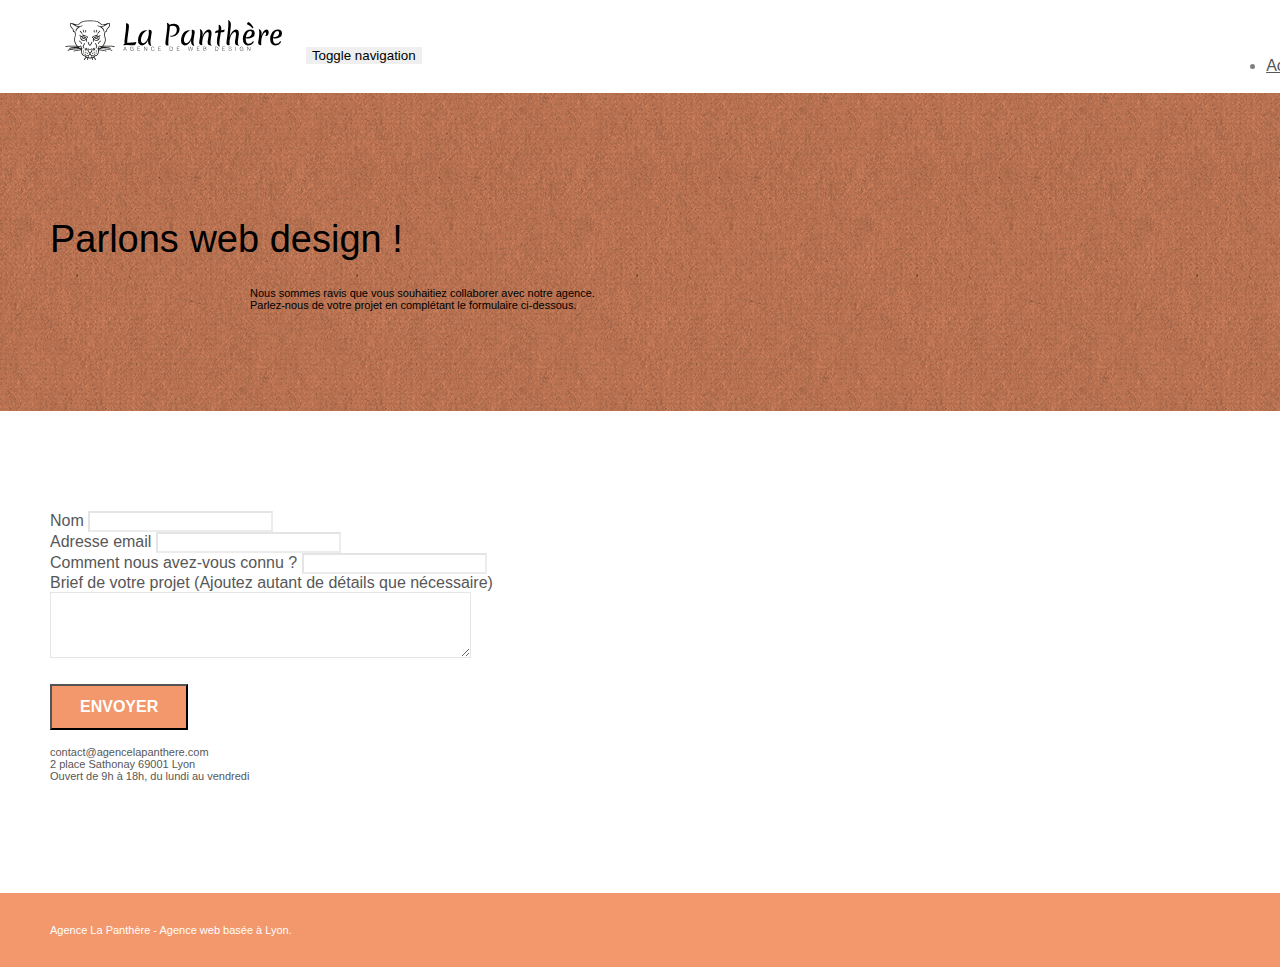
==== starting-website-2/page2.html @ 5dfea7cf "checkpoint" ====
<!doctype html>
<html lang="Default">
<head>
    <meta charset="utf-8">
    <meta name="keywords" content="">
    <meta name="description" content="">
    <meta name="viewport" content="width=device-width, initial-scale=1.0, viewport-fit=cover">
    <link rel="shortcut icon" type="image/png" href="favicon.jpg">
    
	<link rel="stylesheet" type="text/css" href="./css/bootstrap.min.css">
	<link rel="stylesheet" type="text/css" href="style.css">
	<link rel="stylesheet" type="text/css" href="./css/font-awesome.min.css">
	<link rel="stylesheet" type="text/css" href="./css/et-line.min.css">
	
    
	<script src="./js/jquery-2.1.0.min.js"></script>
	<script src="./js/bootstrap.min.js"></script>
	<script src="./js/blocs.min.js"></script>
	<script src="./js/jqBootstrapValidation.js"></script>
	<script src="./js/formHandler.js"></script>
    <title>page2</title>

    
<!-- Analytics -->
 
<!-- Analytics END -->
    
</head>
<body>
<!-- Principal conteneur -->
<div class="page-container">
    
<!-- bloc-0 -->
<div class="bloc bgc-white l-bloc " id="bloc-0">
	<div class="container bloc-sm">
		<nav class="navbar row">
			<div class="navbar-header">
				<a class="navbar-brand" href="index.html"><img src="img/agence-la-panthere-monochrome.svg" alt="atlanta web design logo" height="40" /></a>
				<button id="nav-toggle" type="button" class="ui-navbar-toggle navbar-toggle" data-toggle="collapse" data-target=".navbar-1">
					<span class="sr-only">Toggle navigation</span><span class="icon-bar"></span><span class="icon-bar"></span><span class="icon-bar"></span>
				</button>
			</div>
			<div class="collapse navbar-collapse navbar-1 special-dropdown-nav">
				<ul class="site-navigation nav navbar-nav">
					<li>
						<a href="index.html">Accueil</a>
					</li>
					<li>
					</li>
					<li>
						<a href="page2.html">page2 &gt;</a>
					</li>
				</ul>
			</div>
		</nav>
	</div>
</div>
<!-- bloc-0 END -->

<!-- bloc-6 -->
<div class="bloc bg-dots-bg bg-repeat bgc-atomic-tangerine d-bloc bloc-bg-texture texture-paper" id="bloc-6">
	<div class="container bloc-lg">
		<div class="row">
			<div class="col-sm-12">
				<h1 class="text-center hero-bloc-text tc-white">
					Parlons web design !
				</h1>
				<p class="text-center mg-lg tc-white tight-width-whitespace">
					Nous sommes ravis que vous souhaitiez collaborer avec notre agence.<br>
					Parlez-nous de votre projet en complétant le formulaire ci-dessous.
				</p>
			</div>
		</div>
	</div>
</div>
<!-- bloc-6 END -->

<!-- bloc-7 -->
<div class="bloc bgc-white l-bloc" id="bloc-7">
	<div class="container bloc-lg">
		<div class="row">
			<div class="col-sm-6">
				<form id="form_1" novalidate success-msg="Your message has been sent." fail-msg="Sorry it seems that our mail server is not responding, Sorry for the inconvenience!">
					<div class="form-group">
						<label>
							Nom
						</label>
						<input id="name" class="form-control" required />
					</div>
					<div class="form-group">
						<label>
							Adresse email
						</label>
						<input id="email" class="form-control" type="email" required />
					</div>
					<div class="form-group">
						<label>
							Comment nous avez-vous connu ?
						</label>
						<input class="form-control" type="email" required id="input_504" />
					</div>
					<div class="form-group">
						<label>
							Brief de votre projet (Ajoutez autant de détails que nécessaire)<br>
						</label><textarea id="message" class="form-control" rows="4" cols="50" required></textarea>
					</div> 
					<button class="bloc-button btn btn-lg btn-block cta-hero btn-atomic-tangerine" type="submit">
						Envoyer
					</button>
				</form>
			</div>
			<div class="col-sm-6">
				<p>
					contact@agencelapanthere.com<br>2 place Sathonay 69001 Lyon<br>Ouvert de 9h à 18h, du lundi au vendredi<br>
				</p>
			</div>
		</div>
	</div>
</div>
<!-- bloc-7 END -->

<!-- ScrollToTop Button -->
<a class="bloc-button btn btn-d scrollToTop" onclick="scrollToTarget('1')"><span class="fa fa-chevron-up"></span></a>
<!-- ScrollToTop Button END-->


<!-- Footer - bloc-8 -->
<div class="bloc bgc-atomic-tangerine d-bloc" id="bloc-8">
	<div class="container bloc-sm">
		<div class="row">
			<div class="col-sm-12">
				<p class="text-center white">
					Agence La Panthère - Agence web basée à Lyon.<br>
				</p>
				<div class="row row-no-gutters social">
					<div class="col-sm-3">
						<div class="text-center">
							<a class="social" href="index.html"><span class="fa fa-twitter icon-md"></span></a>
						</div>
					</div>
					<div class="col-sm-3">
						<div class="text-center">
							<a class="social" href="index.html"><span class="fa fa-facebook icon-md"></span></a>
						</div>
					</div>
					<div class="col-sm-3">
						<div class="text-center">
							<a class="social" href="index.html"><span class="fa fa-dribbble icon-md"></span></a>
						</div>
					</div>
					<div class="col-sm-3">
						<div class="text-center">
							<a class="social" href="index.html"><span class="fa fa-instagram icon-md"></span></a>
						</div>
					</div>
				</div>
			</div>
		</div>
	</div>
</div>
<!-- Footer - bloc-8 END -->

</div>
<!-- Principal conteneur END -->
    

</body>
</html>
---- starting-website-2/style.css ----
body {
    margin: 0;
    padding: 0;
    background: #FFF;
    overflow-x: hidden;
    -webkit-font-smoothing: antialiased;
    -moz-osx-font-smoothing: grayscale;
}

a,
button {
    transition: all .3s ease-in-out;
    outline: none!important;
}

a:hover {
    text-decoration: none;
    cursor: pointer;
}

#page-loading-blocs-notifaction {
    position: fixed;
    top: 0;
    bottom: 0;
    width: 100%;
    z-index: 100000;
    background: #FFFFFF url("img/pageload-spinner.gif") no-repeat center center;
}

.bloc {
    width: 100%;
    clear: both;
    background: 50% 50% no-repeat;
    padding: 0 50px;
    -webkit-background-size: cover;
    -moz-background-size: cover;
    -o-background-size: cover;
    background-size: cover;
    position: relative;
}

.bloc .container {
    padding-left: 0;
    padding-right: 0;
}

.bloc-lg {
    padding: 100px 50px;
}

.bloc-md {
    padding: 50px;
}

.bloc-sm {
    padding: 20px 50px;
}

.bg-center,
.bg-l-edge,
.bg-r-edge,
.bg-t-edge,
.bg-b-edge,
.bg-tl-edge,
.bg-bl-edge,
.bg-tr-edge,
.bg-br-edge,
.bg-repeat {
    -webkit-background-size: auto!important;
    -moz-background-size: auto!important;
    -o-background-size: auto!important;
    background-size: auto!important;
}

.bg-repeat {
    background: repeat;
}

.bg-t-edge {
    background: top no-repeat;
}

.bloc-bg-texture::before {
    content: "";
    background-size: 2px 2px;
    position: absolute;
    top: 0;
    bottom: 0;
    left: 0;
    right: 0;
}

.texture-paper::before {
    background: url("img/texture-paper.png");
    background-size: 280px 280px;
}

.b-parallax {
    background-attachment: fixed;
}

.d-bloc {
    color: rgba(255, 255, 255, .7);
}

.d-bloc button:hover {
    color: rgba(255, 255, 255, .9);
}

.d-bloc .icon-round,
.d-bloc .icon-square,
.d-bloc .icon-rounded,
.d-bloc .icon-semi-rounded-a,
.d-bloc .icon-semi-rounded-b {
    border-color: rgba(255, 255, 255, .9);
}

.d-bloc .divider-h span {
    border-color: rgba(255, 255, 255, .2);
}

.d-bloc .a-btn,
.d-bloc .navbar a,
.d-bloc .navbar-brand,
.d-bloc a .icon-sm,
.d-bloc a .icon-md,
.d-bloc a .icon-lg,
.d-bloc a .icon-xl,
.d-bloc h1 a,
.d-bloc h2 a,
.d-bloc h3 a,
.d-bloc h4 a,
.d-bloc h5 a,
.d-bloc h6 a,
.d-bloc p a {
    color: rgba(255, 255, 255, .6);
}

.d-bloc .a-btn:hover,
.d-bloc .navbar a:hover,
.d-bloc .navbar-brand:hover,
.d-bloc a:hover .icon-sm,
.d-bloc a:hover .icon-md,
.d-bloc a:hover .icon-lg,
.d-bloc a:hover .icon-xl,
.d-bloc h1 a:hover,
.d-bloc h2 a:hover,
.d-bloc h3 a:hover,
.d-bloc h4 a:hover,
.d-bloc h5 a:hover,
.d-bloc h6 a:hover,
.d-bloc p a:hover {
    color: rgba(255, 255, 255, 1);
}

.d-bloc .navbar-toggle .icon-bar {
    background: rgba(255, 255, 255, 1);
}

.d-bloc .btn-wire,
.d-bloc .btn-wire:hover {
    color: rgba(255, 255, 255, 1);
    border-color: rgba(255, 255, 255, 1);
}

.d-bloc .panel {
    color: rgba(0, 0, 0, .5);
}

.d-bloc .panel button:hover {
    color: rgba(0, 0, 0, .7);
}

.d-bloc .panel icon {
    border-color: rgba(0, 0, 0, .7);
}

.d-bloc .panel .divider-h span {
    border-color: rgba(0, 0, 0, .1);
}

.d-bloc .panel .a-btn {
    color: rgba(0, 0, 0, .6);
}

.d-bloc .panel .a-btn:hover {
    color: rgba(0, 0, 0, 1);
}

.d-bloc .panel .btn-wire,
.d-bloc .panel .btn-wire:hover {
    color: rgba(0, 0, 0, .7);
    border-color: rgba(0, 0, 0, .3);
}

.d-bloc .panel,
.l-bloc {
    color: rgba(0, 0, 0, .5);
}

.d-bloc .panel button:hover,
.l-bloc button:hover {
    color: rgba(0, 0, 0, .7);
}

.l-bloc .icon-round,
.l-bloc .icon-square,
.l-bloc .icon-rounded,
.l-bloc .icon-semi-rounded-a,
.l-bloc .icon-semi-rounded-b {
    border-color: rgba(0, 0, 0, .7);
}

.d-bloc .panel .divider-h span,
.l-bloc .divider-h span {
    border-color: rgba(0, 0, 0, .1);
}

.d-bloc .panel .a-btn,
.l-bloc .a-btn,
.l-bloc .navbar a,
.l-bloc .navbar-brand,
.l-bloc a .icon-sm,
.l-bloc a .icon-md,
.l-bloc a .icon-lg,
.l-bloc a .icon-xl,
.l-bloc h1 a,
.l-bloc h2 a,
.l-bloc h3 a,
.l-bloc h4 a,
.l-bloc h5 a,
.l-bloc h6 a,
.l-bloc p a {
    color: rgba(0, 0, 0, .6);
}

.d-bloc .panel .a-btn:hover,
.l-bloc .a-btn:hover,
.l-bloc .navbar a:hover,
.l-bloc .navbar-brand:hover,
.l-bloc a:hover .icon-sm,
.l-bloc a:hover .icon-md,
.l-bloc a:hover .icon-lg,
.l-bloc a:hover .icon-xl,
.l-bloc h1 a:hover,
.l-bloc h2 a:hover,
.l-bloc h3 a:hover,
.l-bloc h4 a:hover,
.l-bloc h5 a:hover,
.l-bloc h6 a:hover,
.l-bloc p a:hover {
    color: rgba(0, 0, 0, 1);
}

.l-bloc .navbar-toggle .icon-bar {
    color: rgba(0, 0, 0, .6);
}

.d-bloc .panel .btn-wire,
.d-bloc .panel .btn-wire:hover,
.l-bloc .btn-wire,
.l-bloc .btn-wire:hover {
    color: rgba(0, 0, 0, .7);
    border-color: rgba(0, 0, 0, .3);
}

.voffset {
    margin-top: 30px;
}

.voffset-lg {
    margin-top: 80px;
}

.row-no-gutters {
    margin-right: 0;
    margin-left: 0;
}

.row.row-no-gutters > [class^="col-"],
.row.row-no-gutters > [class*=" col-"] {
    padding-right: 0;
    padding-left: 0;
}

#bloc-1-hero h1 {
    font-size: 32px;
}

.navbar {
    margin-bottom: 0;
    z-index: 1;
}

.navbar-brand {
    height: auto;
    padding: 3px 15px;
    font-size: 25px;
    font-weight: normal;
    font-weight: 600;
    line-height: 44px;
}

.navbar-brand img {
    max-height: 200px;
    margin: 0 5px 0 0;
    display: inline;
}

.navbar-brand img[src$=svg] {
    min-width: 100px;
}

.nav-center .navbar-brand img {
    margin: 0;
}

.navbar .nav {
    padding-top: 2px;
    margin-right: -16px;
    float: right;
    z-index: 1;
}

.nav > li {
    float: left;
    margin-top: 4px;
    font-size: 16px;
}

.navbar-nav .open .dropdown-menu > li > a {
    text-align: inherit;
}

.nav > li a:hover,
.nav > li a:focus {
    background: transparent;
}

.navbar-toggle {
    margin: 10px 10px 0 0;
    border: 0px;
}

.navbar-toggle:hover {
    background: transparent!important;
}

.navbar-toggle .icon-bar {
    background-color: rgba(0, 0, 0, .5);
    width: 26px;
}

.nav-invert .navbar .nav {
    float: left;
}

.nav-invert .navbar-header,
.nav-invert .navbar-brand {
    float: right;
    position: relative;
    z-index: 2;
}

@media (min-width: 768px) {
    .site-navigation {
        position: absolute;
        top: 50%;
        right: 20px;
        transform: translate(0, -50%);
        -webkit-transform: translateY(-50%);
    }
    .nav > li .dropdown-menu a,
    .nav > li .dropdown-menu a:hover {
        color: #484848;
    }
    .nav-invert .site-navigation {
        left: 0;
        right: 0;
    }
    .nav-center {
        text-align: center;
    }
    .nav-center .navbar-header {
        width: 100%;
    }
    .nav-center .navbar-header,
    .nav-center .navbar-brand,
    .nav-center .nav > li {
        float: none;
        display: inline-block;
    }
    .nav-center .site-navigation {
        position: relative;
        width: 100%;
        right: 0;
        margin-right: 0px;
        margin-top: 20px;
    }
    .nav-center.mini-nav .navbar-toggle {
        float: none;
        margin: 10px auto 0;
    }
}

.nav > li > .dropdown a {
    background: none!important;
    display: block;
    padding: 14px 15px;
}

nav .caret {
    margin: 0 5px;
}

.dropdown-menu .dropdown-menu {
    top: -8px;
    left: 100%;
}

.dropdown-menu .dropmenu-flow-right {
    top: 100%;
    left: 0;
    margin-left: -1px;
    border-top-left-radius: 0;
    border-top-right-radius: 0;
}

.dropdown-menu .dropdown span {
    border: 4px solid black;
    border-top-color: transparent;
    border-right-color: transparent;
    border-bottom-color: transparent;
    margin: 6px -5px 0 0!important;
    float: right;
}

.mg-md {
    margin-top: 10px;
    margin-bottom: 20px;
}

.mg-lg {
    margin-top: 10px;
    margin-bottom: 40px;
}

.btn {
    margin: 0 5px 5px 0;
}

.btn.pull-right {
    margin: 0 0 5px 5px;
}

.btn-d,
.btn-d:hover,
.btn-d:focus {
    color: #FFF;
    background: rgba(0, 0, 0, .3);
}

button {
    outline: none!important;
}

.btn-rd {
    border-radius: 40px;
}

.btn-clean {
    border: 1px solid rgba(0, 0, 0, .08);
    border-bottom-color: rgba(0, 0, 0, .1);
    text-shadow: 0 1px 0 rgba(0, 0, 1, .1);
    box-shadow: 0 1px 3px rgba(0, 0, 1, .25), inset 0 1px 0 0 rgba(255, 255, 255, .15);
}

.icon-md {
    font-size: 30px!important;
}

.icon-lg {
    font-size: 60px!important;
}

.sm-shadow {
    text-shadow: 0 1px 2px rgba(0, 0, 0, .3);
}

.panel-sq,
.panel-sq .panel-heading,
.panel-sq .panel-footer {
    border-radius: 0;
}

.panel-rd {
    border-radius: 30px;
}

.panel-rd .panel-heading {
    border-radius: 29px 29px 0 0;
}

.panel-rd .panel-footer {
    border-radius: 0 0 29px 29px;
}

.form-control {
    border-color: rgba(0, 0, 0, .1);
    box-shadow: none;
}

.scrollToTop {
    width: 40px;
    height: 40px;
    position: fixed;
    bottom: 20px;
    right: 20px;
    opacity: 0;
    z-index: 500;
    transition: all .3s ease-in-out;
}

.scrollToTop span {
    margin-top: 6px;
}

.showScrollTop {
    font-size: 14px;
    opacity: 1;
}

a[data-lightbox] {
    position: relative;
    display: block;
    text-align: center;
}

a[data-lightbox]:hover::before {
    content: "+";
    font-family: "HelveticaNeue-Light", "Helvetica Neue Light", "Helvetica Neue", Helvetica, Arial;
    font-size: 32px;
    width: 50px;
    height: 50px;
    margin-left: -25px;
    border-radius: 50%;
    background: rgba(0, 0, 0, .6);
    color: #FFF;
    font-weight: 100;
    z-index: 1;
    position: absolute;
    top: 50%;
    transform: translateY(-50%);
    -webkit-transform: translateY(-50%);
}

a[data-lightbox]:hover img {
    opacity: 0.6;
    -webkit-animation-fill-mode: none;
    animation-fill-mode: none;
}

#lightbox-modal {
    display: flex;
    align-items: center;
}

#lightbox-modal .modal-dialog {
    width: 90%;
    max-width: 900px;
    margin: 0 auto 0;
}

#lightbox-modal .modal-dialog img {
    max-height: 90vh;
    margin: 0 auto;
}

.lightbox-caption {
    padding: 20px;
    color: #FFF;
    background: rgba(0, 0, 0, .5);
    position: absolute;
    left: 15px;
    right: 15px;
    bottom: 5px;
}

.close-lightbox {
    color: #FFF;
    font-size: 30px;
    position: absolute;
    top: 20px;
    right: 20px;
    z-index: 20;
    background: rgba(0, 0, 0, .5);
    border: none;
    line-height: 30px;
    padding: 0 9px 5px;
    opacity: 0.3;
}

.close-lightbox:hover,
.next-lightbox:hover,
.prev-lightbox:hover {
    opacity: 1.0;
    color: #FFF;
}

.next-lightbox,
.prev-lightbox {
    font-size: 20px;
    color: rgba(255, 255, 255, .9);
    background: rgba(0, 0, 0, .5);
    transition: all .2s ease-in-out;
    position: absolute;
    top: 45%;
    z-index: 1;
    opacity: 0.4;
}

.next-lightbox {
    padding: 6px 8px 1px 13px;
    right: 25px;
}

.prev-lightbox {
    padding: 6px 13px 1px 10px;
    left: 25px;
}

.snapshot-lb .modal-body {
    padding-bottom: 45px;
}

.snapshot-lb .lightbox-caption {
    padding: 0;
    color: rgba(0, 0, 0, .5);
    background: none;
}

h1,
h2,
h3,
h4,
h5,
h6,
p,
label,
.btn,
a {
    font-family: "helvetica";
    font-weight: 400;
    color: #575757!important;
}

.container {
    max-width: 1000px;
}

.hero-bloc-text {
    font-size: 38px;
}

.hero-bloc-text-sub {
    font-size: 36px;
}

.statement-bloc-text {
    line-height: 26px;
    font-style: italic;
    font-size: 20px;
    text-align: center;
    font-weight: lighter;
    max-width: 520px;
    margin: auto auto auto auto;
}

p {
    font-size: 11px;
}

.tight-width-whitespace {
    max-width: 600px;
    margin: auto auto auto auto;
}

.h1 {
    font-size: 20px;
    font-family: "Open Sans";
}

.cta-hero {
    margin-top: 22px;
    color: #FFFFFF!important;
    text-transform: uppercase;
    padding: 12px 28px 12px 28px;
    font-size: 16px;
    font-weight: 700;
}

.social {
    max-width: 400px;
    margin: auto auto auto auto;
}

h2 {
    font-size: 22px;
    line-height: 1.4em;
}

h3 {
    font-size: 15px;
    text-transform: uppercase;
    font-weight: 700;
    color: #333333!important;
}

.med-width-whitespace {
    max-width: 800px;
    margin: auto auto auto auto;
    box-shadow: 0px 0px 0px #000000;
}

h1 {
    color: #333333!important;
}

h4 {
    color: #333333!important;
}

.icons {
    margin-bottom: 14px;
    margin-top: 24px;
}

.white {
    color: #FFFFFF!important;
}

.portfolio-thumb {
    margin-bottom: 24px;
}

.portfolio-row {
    margin-bottom: 44px;
    margin-top: 50px;
}

.avatar {
    box-shadow: 0px 4px 9px rgba(0, 0, 0, 0.3);
}

.black-background {
    background-color: rgba(165, 147, 99, 0.7);
    padding: 40px 40px 40px 40px;
}

.bold-link {
    font-weight: 900;
    text-decoration: underline!important;
}

.bgc-white {
    background-color: #FFFFFF;
}

.bgc-dark-slate-blue {
    background-color: #364577;
}

.bgc-atomic-tangerine {
    background-color: #F3976C;
}

.tc-white {
    color: #000000!important;
}

.btn-atomic-tangerine {
    background: #F3976C;
    color: #FFFFFF!important;
}

.btn-atomic-tangerine:hover {
    background: #c27956!important;
    color: #FFFFFF!important;
}

.ltc-white {
    color: #FFFFFF!important;
}

.ltc-white:hover {
    color: #cccccc!important;
}

.ltc-atomic-tangerine {
    color: #F3976C!important;
}

.ltc-atomic-tangerine:hover {
    color: #c27956!important;
}

.icon-dark-slate-blue {
    color: #364577!important;
    border-color: #364577!important;
}

.bg-dots-bg {
    background-image: url("img/dots-bg.png");
}

.bg-lines-h2-bg {
    background-image: url("img/lines-h2-bg.png");
}

.bg-banniere {
    background-image: url("img/agence-la-panthere.jpg");
}

.bg-presentation {
    background-image: url("img/image-de-presentation.bmp");
}

@media (max-width: 1024px) {
    .bloc {
        padding-left: 20px;
        padding-right: 20px;
    }
    .bloc.full-width-bloc,
    .bloc-tile-2.full-width-bloc .container,
    .bloc-tile-3.full-width-bloc .container,
    .bloc-tile-4.full-width-bloc .container {
        padding-left: 0;
        padding-right: 0;
    }
}

@media (max-width: 992px) and (min-width: 768px) {
    .navbar .nav {
        max-width: 80%
    }
    .nav-center.navbar .nav {
        max-width: 100%
    }
}

@media only screen and (min-device-width: 768px) and (max-device-width: 1024px) and (orientation: landscape) {
    .b-parallax {
        background-attachment: scroll;
    }
}

@media only screen and (min-device-width: 1024px) and (max-device-width: 1366px) and (-webkit-min-device-pixel-ratio: 1.5) {
    .b-parallax {
        background-attachment: scroll;
    }
}

@media (max-width: 991px) {
    .container {
        width: 100%;
    }
    .b-parallax {
        background-attachment: scroll;
    }
    .page-container,
    #hero-bloc {
        overflow-x: hidden;
        position: relative;
    }
    .bloc {
        padding-left: constant(safe-area-inset-left);
        padding-right: constant(safe-area-inset-right);
    }
    .bloc-group,
    .bloc-group .bloc {
        display: block;
        width: 100%;
    }
    .bloc-fill-screen .fill-bloc-top-edge,
    .bloc-fill-screen .fill-bloc-bottom-edge {
        padding: 0 20px;
        padding-left: constant(safe-area-inset-left);
        padding-right: constant(safe-area-inset-right);
    }
}

@media (max-width: 767px) {
    .page-container {
        overflow-x: hidden;
        position: relative;
    }
    h1,
    h2,
    h3,
    h4,
    h5,
    h6,
    p,
    #disqus_thread {
        padding-left: 10px!important;
        padding-right: 10px!important;
    }
    .b-parallax {
        background-attachment: scroll;
    }
    .navbar .nav {
        padding-top: 0;
        border-top: 1px solid rgba(0, 0, 0, .2);
        float: none!important;
    }
    .navbar.row {
        margin-left: 0;
        margin-right: 0;
    }
    .site-navigation {
        position: inherit;
        transform: none;
        -webkit-transform: none;
        -ms-transform: none;
    }
    .nav > li {
        margin-top: 0;
        border-bottom: 1px solid rgba(0, 0, 0, .1);
        background: rgba(0, 0, 0, .05);
        text-align: left;
        padding-left: 15px;
        width: 100%;
    }
    .nav > li:hover {
        background: rgba(0, 0, 0, .08);
    }
    .dropdown .dropdown a .caret {
        float: none;
        margin: 5px 0 0 10px!important;
        border: 4px solid black;
        border-bottom-color: transparent;
        border-right-color: transparent;
        border-left-color: transparent;
    }
    #hero-bloc .navbar .nav {
        background: rgba(0, 0, 0, .8);
    }
    #hero-bloc .navbar .nav a {
        color: rgba(255, 255, 255, .6);
    }
    .hero {
        padding: 50px 0;
    }
    .hero-nav {
        left: -1px;
        right: -1px;
    }
    .navbar-collapse {
        padding: 0;
        overflow-x: hidden;
        -webkit-box-shadow: none;
        box-shadow: none;
    }
    .navbar-brand img {
        max-height: 40px;
        width: auto;
    }
    .nav-invert .navbar-header {
        float: none;
        width: 100%;
    }
    .nav-invert .navbar-toggle {
        float: left;
        margin-left: 10px;
    }
    .bloc {
        padding-left: 0;
        padding-right: 0;
    }
    .bloc-xxl,
    .bloc-xl,
    .bloc-lg {
        padding: 40px 0;
    }
    .bloc-sm,
    .bloc-md {
        padding-left: 0;
        padding-right: 0;
    }
    .bloc-tile-2 .container,
    .bloc-tile-3 .container,
    .bloc-tile-4 .container,
    .bloc-fill-screen .fill-bloc-top-edge,
    .bloc-fill-screen .fill-bloc-bottom-edge {
        padding-left: 0;
        padding-right: 0;
    }
    .a-block {
        padding: 0 10px;
    }
    .btn-dwn {
        display: none;
    }
    .voffset {
        margin-top: 5px;
    }
    .voffset-md {
        margin-top: 20px;
    }
    .voffset-lg {
        margin-top: 30px;
    }
    form {
        padding: 5px;
    }
    .close-lightbox {
        display: inline-block;
    }
    .blocsapp-device-iphone5 {
        background-size: 216px 425px;
        padding-top: 60px;
        width: 216px;
        height: 425px;
    }
    .blocsapp-device-iphone5 img {
        width: 180px;
        height: 320px;
    }
}

@media (max-width: 400px) {
    .bloc {
        padding-left: 0;
        padding-right: 0;
    }
}

@media (max-width: 767px) {
    .bloc-mob-center-text {
        text-align: center;
    }
}
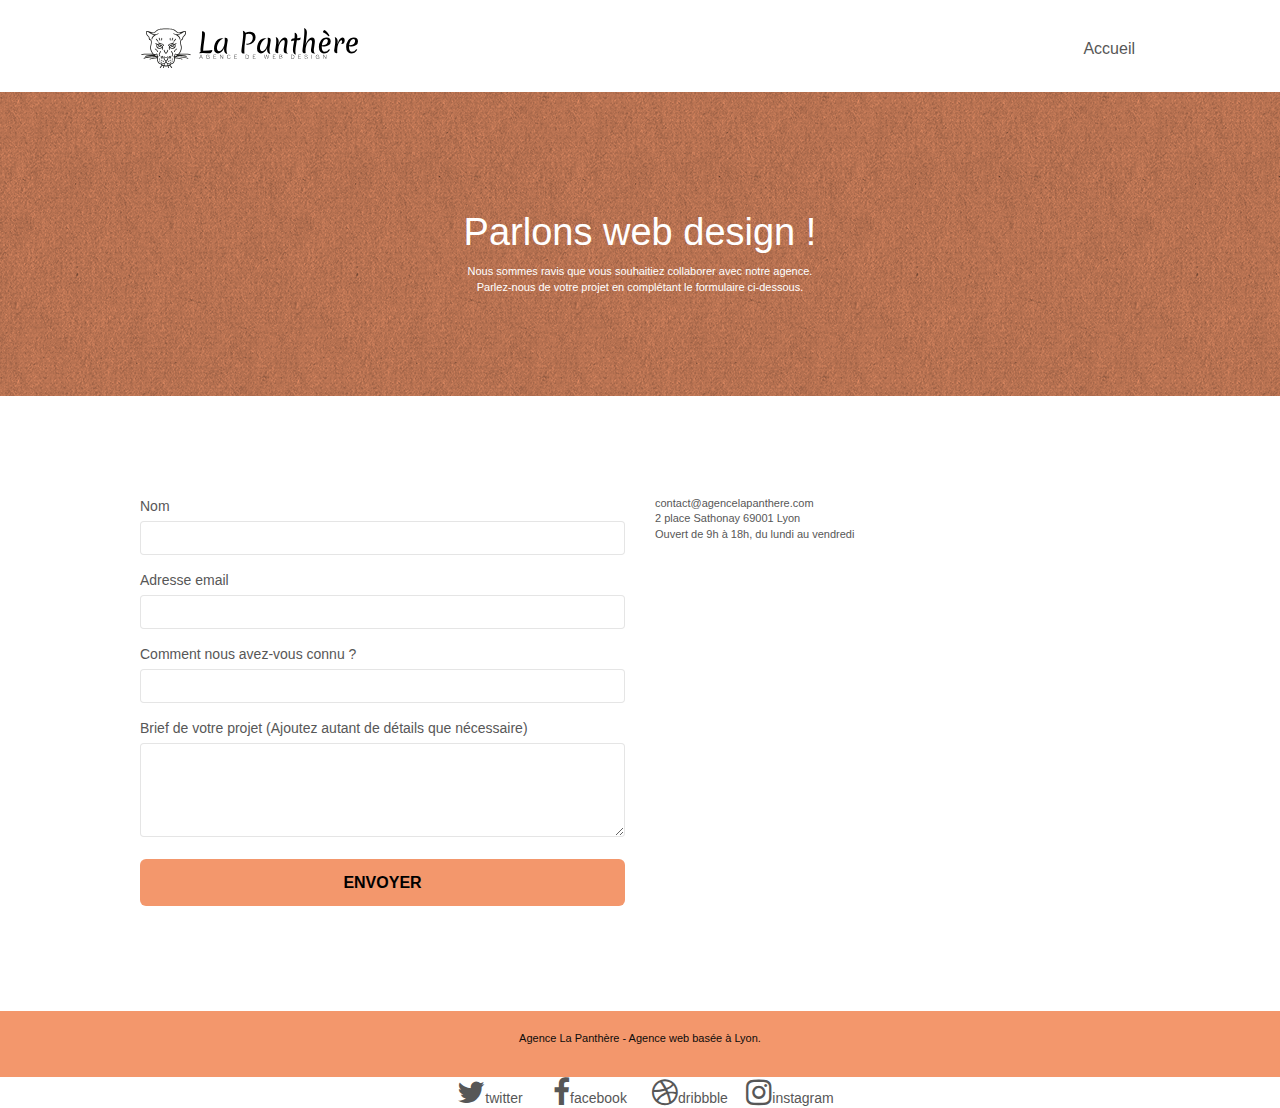
==== commit 1a300d68: "le site optimisé" ====
--- a/starting-website-2/page2.html
+++ b/starting-website-2/page2.html
@@ -1,5 +1,5 @@
 <!doctype html>
-<html lang="Default">
+<html lang="fr">
 <head>
     <meta charset="utf-8">
     <meta name="keywords" content="">
@@ -7,18 +7,18 @@
     <meta name="viewport" content="width=device-width, initial-scale=1.0, viewport-fit=cover">
     <link rel="shortcut icon" type="image/png" href="favicon.jpg">
     
-	<link rel="stylesheet" type="text/css" href="./css/bootstrap.min.css">
+	<link rel="stylesheet" type="text/css" href="./css/bootstrap.css">
 	<link rel="stylesheet" type="text/css" href="style.css">
-	<link rel="stylesheet" type="text/css" href="./css/font-awesome.min.css">
-	<link rel="stylesheet" type="text/css" href="./css/et-line.min.css">
+	<link rel="stylesheet" type="text/css" href="./css/font-awesome.css">
+	<link rel="stylesheet" type="text/css" href="./css/et-line.css">
 	
     
-	<script src="./js/jquery-2.1.0.min.js"></script>
-	<script src="./js/bootstrap.min.js"></script>
-	<script src="./js/blocs.min.js"></script>
+	<script src="./js/jquery-2.1.0.js"></script>
+	<script src="./js/bootstrap.js"></script>
+	<script src="./js/blocs.js"></script>
 	<script src="./js/jqBootstrapValidation.js"></script>
 	<script src="./js/formHandler.js"></script>
-    <title>page2</title>
+    <title>agencelapanthere_contact</title>
 
     
 <!-- Analytics -->
@@ -45,11 +45,8 @@
 					<li>
 						<a href="index.html">Accueil</a>
 					</li>
-					<li>
-					</li>
-					<li>
-						<a href="page2.html">page2 &gt;</a>
-					</li>
+				
+				
 				</ul>
 			</div>
 		</nav>
@@ -82,25 +79,21 @@
 			<div class="col-sm-6">
 				<form id="form_1" novalidate success-msg="Your message has been sent." fail-msg="Sorry it seems that our mail server is not responding, Sorry for the inconvenience!">
 					<div class="form-group">
-						<label>
-							Nom
-						</label>
+						<label for="name">Nom</label>
 						<input id="name" class="form-control" required />
 					</div>
 					<div class="form-group">
-						<label>
-							Adresse email
-						</label>
-						<input id="email" class="form-control" type="email" required />
+						<label for="mail">Adresse email	</label>
+						<input id="mail" class="form-control" type="email" required />
 					</div>
 					<div class="form-group">
-						<label>
+						<label for="question">
 							Comment nous avez-vous connu ?
 						</label>
-						<input class="form-control" type="email" required id="input_504" />
+						<input id="question" class="form-control"  required id="input_504" />
 					</div>
 					<div class="form-group">
-						<label>
+						<label for="message">
 							Brief de votre projet (Ajoutez autant de détails que nécessaire)<br>
 						</label><textarea id="message" class="form-control" rows="4" cols="50" required></textarea>
 					</div> 
@@ -132,33 +125,36 @@
 				<p class="text-center white">
 					Agence La Panthère - Agence web basée à Lyon.<br>
 				</p>
-				<div class="row row-no-gutters social">
-					<div class="col-sm-3">
-						<div class="text-center">
-							<a class="social" href="index.html"><span class="fa fa-twitter icon-md"></span></a>
-						</div>
-					</div>
-					<div class="col-sm-3">
-						<div class="text-center">
-							<a class="social" href="index.html"><span class="fa fa-facebook icon-md"></span></a>
-						</div>
-					</div>
-					<div class="col-sm-3">
-						<div class="text-center">
-							<a class="social" href="index.html"><span class="fa fa-dribbble icon-md"></span></a>
-						</div>
-					</div>
-					<div class="col-sm-3">
-						<div class="text-center">
-							<a class="social" href="index.html"><span class="fa fa-instagram icon-md"></span></a>
-						</div>
-					</div>
 				</div>
-			</div>
-		</div>
+				</div>
 	</div>
 </div>
 <!-- Footer - bloc-8 END -->
+<footer>
+	<div class="row row-no-gutters social">
+		<div class="col-sm-3">
+			<div class="text-center">
+				<a class="social" href="#"><span class="fa fa-twitter icon-md"></span>twitter</a>
+			</div>
+		</div>
+		<div class="col-sm-3">
+			<div class="text-center">
+				<a class="social" href=#><span class="fa fa-facebook icon-md"></span>facebook</a>
+			</div>
+		</div>
+		<div class="col-sm-3">
+			<div class="text-center">
+				<a class="social" href=#><span class="fa fa-dribbble icon-md"></span>dribbble</a>
+			</div>
+		</div>
+		<div class="col-sm-3">
+			<div class="text-center">
+				<a class="social" href=#><span class="fa fa-instagram icon-md"></span>instagram</a>
+			</div>
+		</div>
+
+	
+</footer>
 
 </div>
 <!-- Principal conteneur END -->
--- a/starting-website-2/style.css
+++ b/starting-website-2/style.css
@@ -372,7 +372,7 @@
     }
     .nav > li .dropdown-menu a,
     .nav > li .dropdown-menu a:hover {
-        color: #484848;
+        color: #313131;
     }
     .nav-invert .site-navigation {
         left: 0;
@@ -692,7 +692,7 @@
 
 .cta-hero {
     margin-top: 22px;
-    color: #FFFFFF!important;
+    color: #000000!important;
     text-transform: uppercase;
     padding: 12px 28px 12px 28px;
     font-size: 16px;
@@ -736,7 +736,7 @@
 }
 
 .white {
-    color: #FFFFFF!important;
+    color: #0c0b0b!important;
 }
 
 .portfolio-thumb {
@@ -775,17 +775,17 @@
 }
 
 .tc-white {
-    color: #000000!important;
+    color: white!important;
 }
 
 .btn-atomic-tangerine {
     background: #F3976C;
-    color: #FFFFFF!important;
+    color: BLACK!important;
 }
 
 .btn-atomic-tangerine:hover {
     background: #c27956!important;
-    color: #FFFFFF!important;
+    color: black !important;
 }
 
 .ltc-white {
@@ -1039,4 +1039,9 @@
     .bloc-mob-center-text {
         text-align: center;
     }
-}+text-center a {
+    color: black;
+}
+}
+
+
--- a/starting-website-2/css/et-line.css
+++ b/starting-website-2/css/et-line.css
@@ -0,0 +1,519 @@
+@font-face {
+    font-family: et-line;
+    src: url(../fonts/et-line.eot);
+    src: url(../fonts/et-line.eot?#iefix) format('embedded-opentype'), url(../fonts/et-line.woff) format('woff'), url(../fonts/et-line.ttf) format('truetype'), url(../fonts/et-line.svg#et-line) format('svg');
+    font-weight: 400;
+    font-style: normal
+}
+
+.et-icon-adjustments,
+.et-icon-alarmclock,
+.et-icon-anchor,
+.et-icon-aperture,
+.et-icon-attachment,
+.et-icon-bargraph,
+.et-icon-basket,
+.et-icon-beaker,
+.et-icon-bike,
+.et-icon-book-open,
+.et-icon-briefcase,
+.et-icon-browser,
+.et-icon-calendar,
+.et-icon-camera,
+.et-icon-caution,
+.et-icon-chat,
+.et-icon-circle-compass,
+.et-icon-clipboard,
+.et-icon-clock,
+.et-icon-cloud,
+.et-icon-compass,
+.et-icon-desktop,
+.et-icon-dial,
+.et-icon-document,
+.et-icon-documents,
+.et-icon-download,
+.et-icon-dribbble,
+.et-icon-edit,
+.et-icon-envelope,
+.et-icon-expand,
+.et-icon-facebook,
+.et-icon-flag,
+.et-icon-focus,
+.et-icon-gears,
+.et-icon-genius,
+.et-icon-gift,
+.et-icon-global,
+.et-icon-globe,
+.et-icon-googleplus,
+.et-icon-grid,
+.et-icon-happy,
+.et-icon-hazardous,
+.et-icon-heart,
+.et-icon-hotairballoon,
+.et-icon-hourglass,
+.et-icon-key,
+.et-icon-laptop,
+.et-icon-layers,
+.et-icon-lifesaver,
+.et-icon-lightbulb,
+.et-icon-linegraph,
+.et-icon-linkedin,
+.et-icon-lock,
+.et-icon-magnifying-glass,
+.et-icon-map,
+.et-icon-map-pin,
+.et-icon-megaphone,
+.et-icon-mic,
+.et-icon-mobile,
+.et-icon-newspaper,
+.et-icon-notebook,
+.et-icon-paintbrush,
+.et-icon-paperclip,
+.et-icon-pencil,
+.et-icon-phone,
+.et-icon-picture,
+.et-icon-pictures,
+.et-icon-piechart,
+.et-icon-presentation,
+.et-icon-pricetags,
+.et-icon-printer,
+.et-icon-profile-female,
+.et-icon-profile-male,
+.et-icon-puzzle,
+.et-icon-quote,
+.et-icon-recycle,
+.et-icon-refresh,
+.et-icon-ribbon,
+.et-icon-rss,
+.et-icon-sad,
+.et-icon-scissors,
+.et-icon-scope,
+.et-icon-search,
+.et-icon-shield,
+.et-icon-speedometer,
+.et-icon-strategy,
+.et-icon-streetsign,
+.et-icon-tablet,
+.et-icon-target,
+.et-icon-telescope,
+.et-icon-toolbox,
+.et-icon-tools,
+.et-icon-tools-2,
+.et-icon-trophy,
+.et-icon-tumblr,
+.et-icon-twitter,
+.et-icon-upload,
+.et-icon-video,
+.et-icon-wallet,
+.et-icon-wine {
+    font-family: et-line;
+    speak: none;
+    font-style: normal;
+    font-weight: 400;
+    font-variant: normal;
+    text-transform: none;
+    line-height: 1;
+    -webkit-font-smoothing: antialiased;
+    -moz-osx-font-smoothing: grayscale;
+    display: inline-block
+}
+
+.et-icon-mobile:before {
+    content: "\e000"
+}
+
+.et-icon-laptop:before {
+    content: "\e001"
+}
+
+.et-icon-desktop:before {
+    content: "\e002"
+}
+
+.et-icon-tablet:before {
+    content: "\e003"
+}
+
+.et-icon-phone:before {
+    content: "\e004"
+}
+
+.et-icon-document:before {
+    content: "\e005"
+}
+
+.et-icon-documents:before {
+    content: "\e006"
+}
+
+.et-icon-search:before {
+    content: "\e007"
+}
+
+.et-icon-clipboard:before {
+    content: "\e008"
+}
+
+.et-icon-newspaper:before {
+    content: "\e009"
+}
+
+.et-icon-notebook:before {
+    content: "\e00a"
+}
+
+.et-icon-book-open:before {
+    content: "\e00b"
+}
+
+.et-icon-browser:before {
+    content: "\e00c"
+}
+
+.et-icon-calendar:before {
+    content: "\e00d"
+}
+
+.et-icon-presentation:before {
+    content: "\e00e"
+}
+
+.et-icon-picture:before {
+    content: "\e00f"
+}
+
+.et-icon-pictures:before {
+    content: "\e010"
+}
+
+.et-icon-video:before {
+    content: "\e011"
+}
+
+.et-icon-camera:before {
+    content: "\e012"
+}
+
+.et-icon-printer:before {
+    content: "\e013"
+}
+
+.et-icon-toolbox:before {
+    content: "\e014"
+}
+
+.et-icon-briefcase:before {
+    content: "\e015"
+}
+
+.et-icon-wallet:before {
+    content: "\e016"
+}
+
+.et-icon-gift:before {
+    content: "\e017"
+}
+
+.et-icon-bargraph:before {
+    content: "\e018"
+}
+
+.et-icon-grid:before {
+    content: "\e019"
+}
+
+.et-icon-expand:before {
+    content: "\e01a"
+}
+
+.et-icon-focus:before {
+    content: "\e01b"
+}
+
+.et-icon-edit:before {
+    content: "\e01c"
+}
+
+.et-icon-adjustments:before {
+    content: "\e01d"
+}
+
+.et-icon-ribbon:before {
+    content: "\e01e"
+}
+
+.et-icon-hourglass:before {
+    content: "\e01f"
+}
+
+.et-icon-lock:before {
+    content: "\e020"
+}
+
+.et-icon-megaphone:before {
+    content: "\e021"
+}
+
+.et-icon-shield:before {
+    content: "\e022"
+}
+
+.et-icon-trophy:before {
+    content: "\e023"
+}
+
+.et-icon-flag:before {
+    content: "\e024"
+}
+
+.et-icon-map:before {
+    content: "\e025"
+}
+
+.et-icon-puzzle:before {
+    content: "\e026"
+}
+
+.et-icon-basket:before {
+    content: "\e027"
+}
+
+.et-icon-envelope:before {
+    content: "\e028"
+}
+
+.et-icon-streetsign:before {
+    content: "\e029"
+}
+
+.et-icon-telescope:before {
+    content: "\e02a"
+}
+
+.et-icon-gears:before {
+    content: "\e02b"
+}
+
+.et-icon-key:before {
+    content: "\e02c"
+}
+
+.et-icon-paperclip:before {
+    content: "\e02d"
+}
+
+.et-icon-attachment:before {
+    content: "\e02e"
+}
+
+.et-icon-pricetags:before {
+    content: "\e02f"
+}
+
+.et-icon-lightbulb:before {
+    content: "\e030"
+}
+
+.et-icon-layers:before {
+    content: "\e031"
+}
+
+.et-icon-pencil:before {
+    content: "\e032"
+}
+
+.et-icon-tools:before {
+    content: "\e033"
+}
+
+.et-icon-tools-2:before {
+    content: "\e034"
+}
+
+.et-icon-scissors:before {
+    content: "\e035"
+}
+
+.et-icon-paintbrush:before {
+    content: "\e036"
+}
+
+.et-icon-magnifying-glass:before {
+    content: "\e037"
+}
+
+.et-icon-circle-compass:before {
+    content: "\e038"
+}
+
+.et-icon-linegraph:before {
+    content: "\e039"
+}
+
+.et-icon-mic:before {
+    content: "\e03a"
+}
+
+.et-icon-strategy:before {
+    content: "\e03b"
+}
+
+.et-icon-beaker:before {
+    content: "\e03c"
+}
+
+.et-icon-caution:before {
+    content: "\e03d"
+}
+
+.et-icon-recycle:before {
+    content: "\e03e"
+}
+
+.et-icon-anchor:before {
+    content: "\e03f"
+}
+
+.et-icon-profile-male:before {
+    content: "\e040"
+}
+
+.et-icon-profile-female:before {
+    content: "\e041"
+}
+
+.et-icon-bike:before {
+    content: "\e042"
+}
+
+.et-icon-wine:before {
+    content: "\e043"
+}
+
+.et-icon-hotairballoon:before {
+    content: "\e044"
+}
+
+.et-icon-globe:before {
+    content: "\e045"
+}
+
+.et-icon-genius:before {
+    content: "\e046"
+}
+
+.et-icon-map-pin:before {
+    content: "\e047"
+}
+
+.et-icon-dial:before {
+    content: "\e048"
+}
+
+.et-icon-chat:before {
+    content: "\e049"
+}
+
+.et-icon-heart:before {
+    content: "\e04a"
+}
+
+.et-icon-cloud:before {
+    content: "\e04b"
+}
+
+.et-icon-upload:before {
+    content: "\e04c"
+}
+
+.et-icon-download:before {
+    content: "\e04d"
+}
+
+.et-icon-target:before {
+    content: "\e04e"
+}
+
+.et-icon-hazardous:before {
+    content: "\e04f"
+}
+
+.et-icon-piechart:before {
+    content: "\e050"
+}
+
+.et-icon-speedometer:before {
+    content: "\e051"
+}
+
+.et-icon-global:before {
+    content: "\e052"
+}
+
+.et-icon-compass:before {
+    content: "\e053"
+}
+
+.et-icon-lifesaver:before {
+    content: "\e054"
+}
+
+.et-icon-clock:before {
+    content: "\e055"
+}
+
+.et-icon-aperture:before {
+    content: "\e056"
+}
+
+.et-icon-quote:before {
+    content: "\e057"
+}
+
+.et-icon-scope:before {
+    content: "\e058"
+}
+
+.et-icon-alarmclock:before {
+    content: "\e059"
+}
+
+.et-icon-refresh:before {
+    content: "\e05a"
+}
+
+.et-icon-happy:before {
+    content: "\e05b"
+}
+
+.et-icon-sad:before {
+    content: "\e05c"
+}
+
+.et-icon-facebook:before {
+    content: "\e05d"
+}
+
+.et-icon-twitter:before {
+    content: "\e05e"
+}
+
+.et-icon-googleplus:before {
+    content: "\e05f"
+}
+
+.et-icon-rss:before {
+    content: "\e060"
+}
+
+.et-icon-tumblr:before {
+    content: "\e061"
+}
+
+.et-icon-linkedin:before {
+    content: "\e062"
+}
+
+.et-icon-dribbble:before {
+    content: "\e063"
+}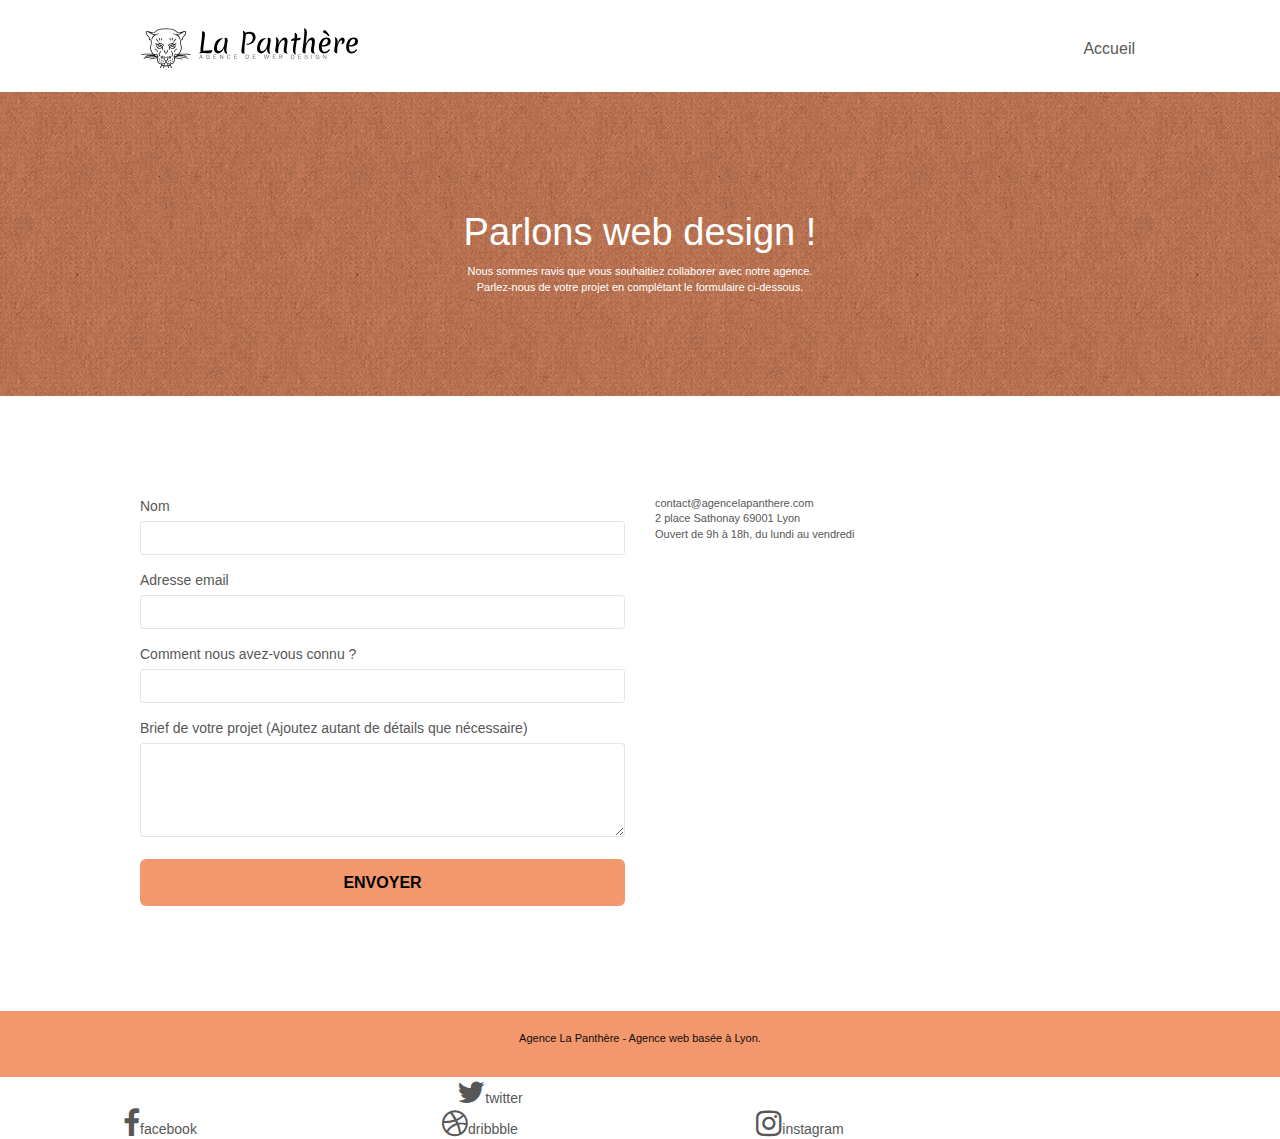
==== commit aafee5fb: "correction d'erreur" ====
--- a/starting-website-2/page2.html
+++ b/starting-website-2/page2.html
@@ -37,7 +37,7 @@
 			<div class="navbar-header">
 				<a class="navbar-brand" href="index.html"><img src="img/agence-la-panthere-monochrome.svg" alt="atlanta web design logo" height="40" /></a>
 				<button id="nav-toggle" type="button" class="ui-navbar-toggle navbar-toggle" data-toggle="collapse" data-target=".navbar-1">
-					<span class="sr-only">Toggle navigation</span><span class="icon-bar"></span><span class="icon-bar"></span><span class="icon-bar"></span>
+					<span class="sr-only">Toggle navigation</span><span class="icon-bar"></span>
 				</button>
 			</div>
 			<div class="collapse navbar-collapse navbar-1 special-dropdown-nav">
@@ -51,7 +51,7 @@
 			</div>
 		</nav>
 	</div>
-</div>
+</div></div>
 <!-- bloc-0 END -->
 
 <!-- bloc-6 -->
@@ -77,7 +77,7 @@
 	<div class="container bloc-lg">
 		<div class="row">
 			<div class="col-sm-6">
-				<form id="form_1" novalidate success-msg="Your message has been sent." fail-msg="Sorry it seems that our mail server is not responding, Sorry for the inconvenience!">
+				
 					<div class="form-group">
 						<label for="name">Nom</label>
 						<input id="name" class="form-control" required />
@@ -90,7 +90,7 @@
 						<label for="question">
 							Comment nous avez-vous connu ?
 						</label>
-						<input id="question" class="form-control"  required id="input_504" />
+						<input id="question" class="form-control"  required /> 
 					</div>
 					<div class="form-group">
 						<label for="message">
@@ -100,7 +100,7 @@
 					<button class="bloc-button btn btn-lg btn-block cta-hero btn-atomic-tangerine" type="submit">
 						Envoyer
 					</button>
-				</form>
+				
 			</div>
 			<div class="col-sm-6">
 				<p>
@@ -118,6 +118,8 @@
 
 
 <!-- Footer - bloc-8 -->
+
+<footer>
 <div class="bloc bgc-atomic-tangerine d-bloc" id="bloc-8">
 	<div class="container bloc-sm">
 		<div class="row">
@@ -129,14 +131,16 @@
 				</div>
 	</div>
 </div>
+
 <!-- Footer - bloc-8 END -->
-<footer>
+
 	<div class="row row-no-gutters social">
 		<div class="col-sm-3">
 			<div class="text-center">
 				<a class="social" href="#"><span class="fa fa-twitter icon-md"></span>twitter</a>
 			</div>
 		</div>
+	</div>
 		<div class="col-sm-3">
 			<div class="text-center">
 				<a class="social" href=#><span class="fa fa-facebook icon-md"></span>facebook</a>
@@ -156,7 +160,7 @@
 	
 </footer>
 
-</div>
+
 <!-- Principal conteneur END -->
     
 
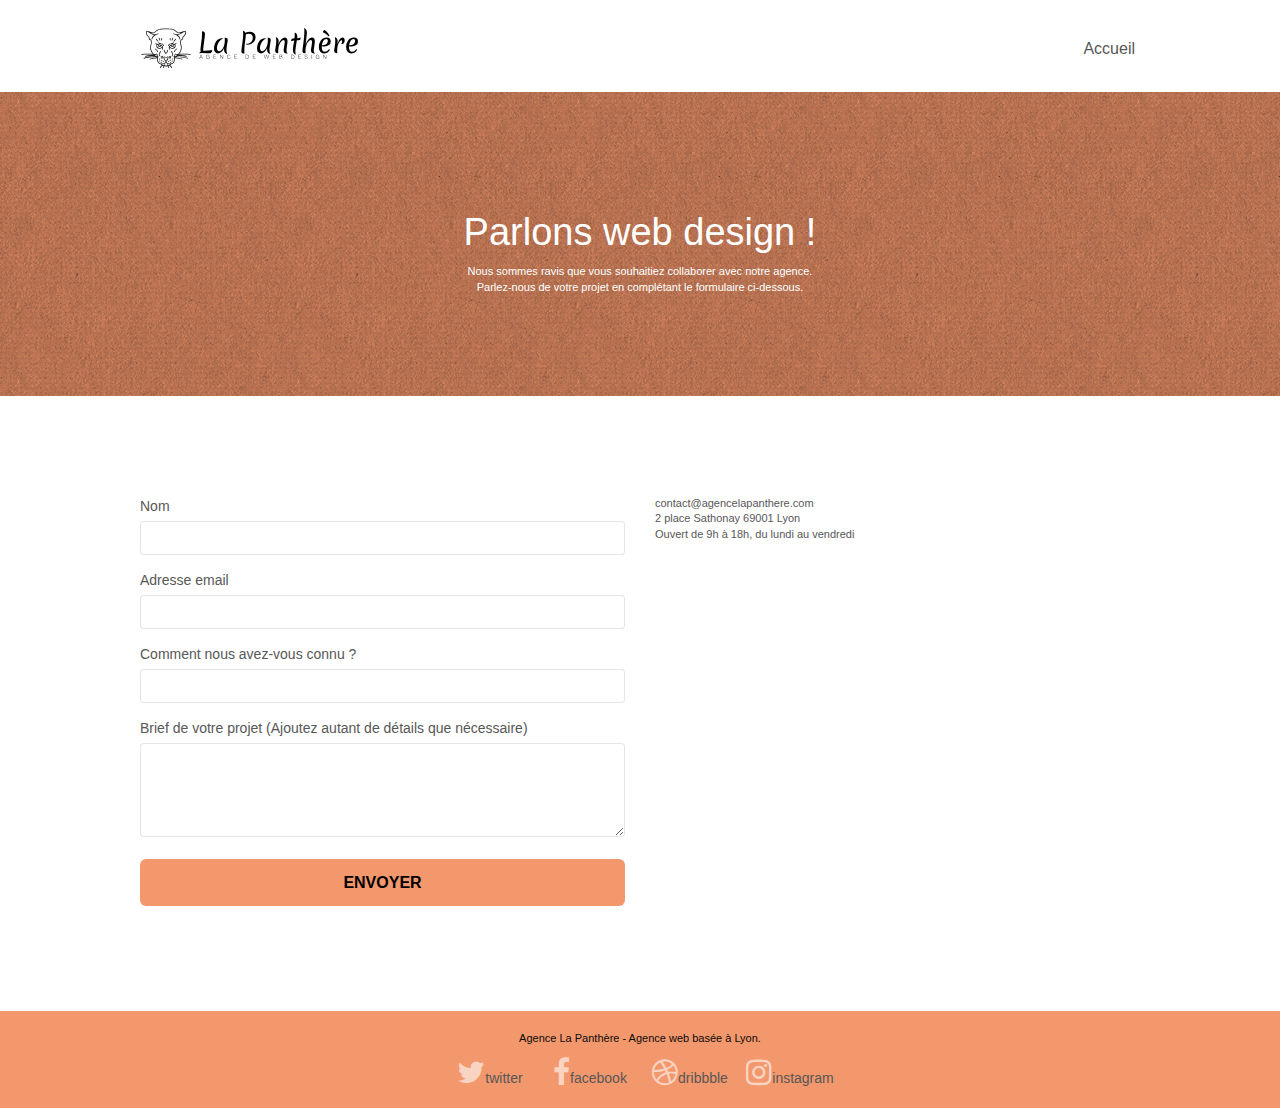
==== commit ae7e091e: "correction apres la soutenace" ====
--- a/starting-website-2/page2.html
+++ b/starting-website-2/page2.html
@@ -90,7 +90,7 @@
 						<label for="question">
 							Comment nous avez-vous connu ?
 						</label>
-						<input id="question" class="form-control"  required /> 
+						<input id="question" class="form-control"  requiredgit /> 
 					</div>
 					<div class="form-group">
 						<label for="message">
@@ -120,6 +120,8 @@
 <!-- Footer - bloc-8 -->
 
 <footer>
+
+
 <div class="bloc bgc-atomic-tangerine d-bloc" id="bloc-8">
 	<div class="container bloc-sm">
 		<div class="row">
@@ -127,35 +129,36 @@
 				<p class="text-center white">
 					Agence La Panthère - Agence web basée à Lyon.<br>
 				</p>
+				<div class="row row-no-gutters social">
+					<div class="col-sm-3">
+						<div class="text-center">
+							<a class="social" href="index.html"><span class="fa fa-twitter icon-md"></span>twitter</a>
+						</div>
+					</div>
+					<div class="col-sm-3">
+						<div class="text-center">
+							<a class="social" href="facebook.com"><span class="fa fa-facebook icon-md"></span>facebook</a>
+						</div>
+					</div>
+					<div class="col-sm-3">
+						<div class="text-center">
+							<a class="social" href="dribbble.com"><span class="fa fa-dribbble icon-md"></span>dribbble</a>
+						</div>
+					</div>
+					<div class="col-sm-3">
+						<div class="text-center">
+							<a class="social" href="instagram.com"><span class="fa fa-instagram icon-md"></span>instagram</a>
+						</div>
+					</div>
+				
 				</div>
-				</div>
+			
+		
+			
+		</div>
 	</div>
 </div>
-
 <!-- Footer - bloc-8 END -->
-
-	<div class="row row-no-gutters social">
-		<div class="col-sm-3">
-			<div class="text-center">
-				<a class="social" href="#"><span class="fa fa-twitter icon-md"></span>twitter</a>
-			</div>
-		</div>
-	</div>
-		<div class="col-sm-3">
-			<div class="text-center">
-				<a class="social" href=#><span class="fa fa-facebook icon-md"></span>facebook</a>
-			</div>
-		</div>
-		<div class="col-sm-3">
-			<div class="text-center">
-				<a class="social" href=#><span class="fa fa-dribbble icon-md"></span>dribbble</a>
-			</div>
-		</div>
-		<div class="col-sm-3">
-			<div class="text-center">
-				<a class="social" href=#><span class="fa fa-instagram icon-md"></span>instagram</a>
-			</div>
-		</div>
 
 	
 </footer>
--- a/starting-website-2/style.css
+++ b/starting-website-2/style.css
@@ -822,7 +822,7 @@
 }
 
 .bg-presentation {
-    background-image: url("img/image-de-presentation.bmp");
+    background-image: url("img/image-de-presentation.jpg");
 }
 
 @media (max-width: 1024px) {
@@ -848,13 +848,13 @@
     }
 }
 
-@media only screen and (min-device-width: 768px) and (max-device-width: 1024px) and (orientation: landscape) {
+@media only screen and (min-width: 768px) and (max-width: 1024px) and (orientation: landscape) {
     .b-parallax {
         background-attachment: scroll;
     }
 }
 
-@media only screen and (min-device-width: 1024px) and (max-device-width: 1366px) and (-webkit-min-device-pixel-ratio: 1.5) {
+@media only screen and (min-width: 1024px) and (max-width: 1366px) and (-webkit-min-device-pixel-ratio: 1.5) {
     .b-parallax {
         background-attachment: scroll;
     }
@@ -872,10 +872,7 @@
         overflow-x: hidden;
         position: relative;
     }
-    .bloc {
-        padding-left: constant(safe-area-inset-left);
-        padding-right: constant(safe-area-inset-right);
-    }
+
     .bloc-group,
     .bloc-group .bloc {
         display: block;
@@ -884,8 +881,6 @@
     .bloc-fill-screen .fill-bloc-top-edge,
     .bloc-fill-screen .fill-bloc-bottom-edge {
         padding: 0 20px;
-        padding-left: constant(safe-area-inset-left);
-        padding-right: constant(safe-area-inset-right);
     }
 }
 
